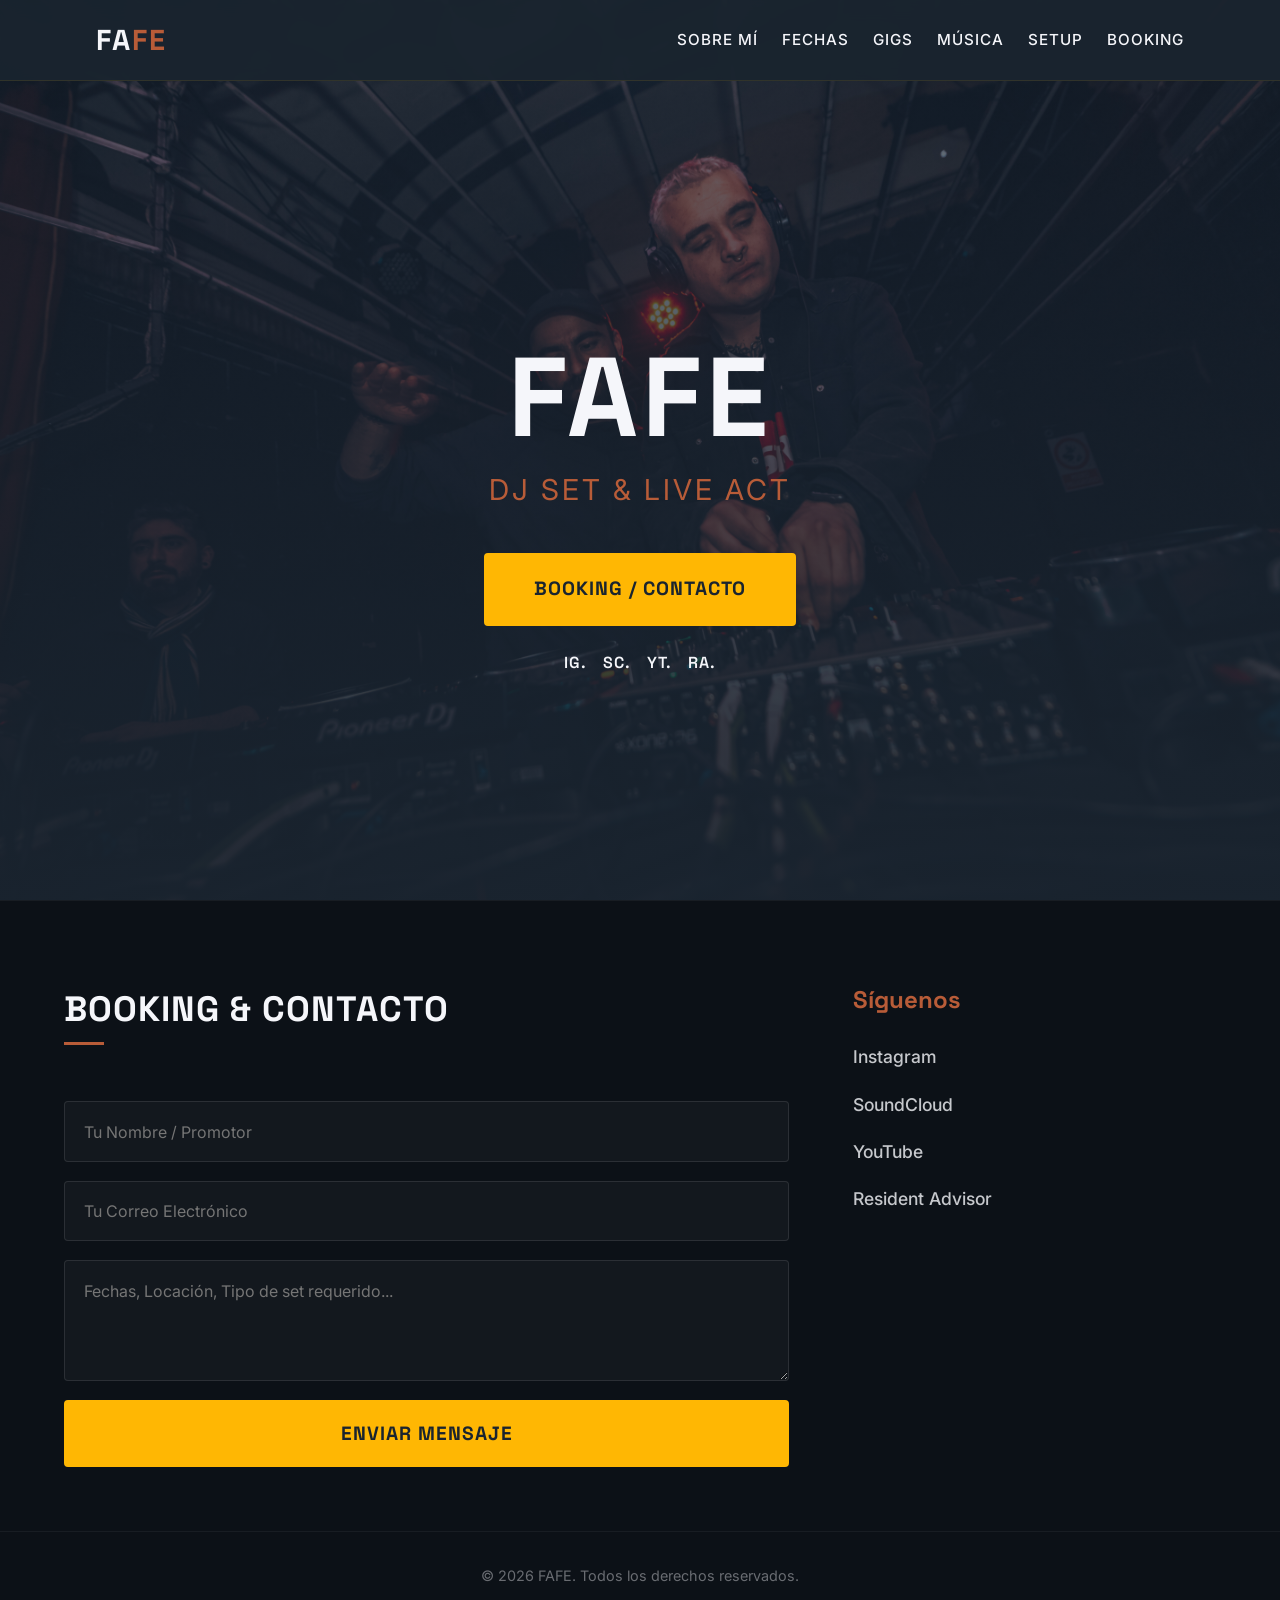
==== index.html @ 0dbccb60 "Initial commit for DJ Portfolio" ====
<!DOCTYPE html>
<html lang="es">
<head>
    <meta charset="UTF-8">
    <meta name="viewport" content="width=device-width, initial-scale=1.0">
    <title>FAFE | DJ & Producer | Techno & Hardgroove</title>
    
    <!-- SEO Best Practices -->
    <meta name="description" content="Portafolio oficial y Landing Page para DJ y Productor de música electrónica especializada en Techno y Hardgroove. Escucha los últimos mixes y reserva fechas de tour.">
    
    <!-- Google Fonts -->
    <link rel="preconnect" href="https://fonts.googleapis.com">
    <link rel="preconnect" href="https://fonts.gstatic.com" crossorigin>
    <link href="https://fonts.googleapis.com/css2?family=Inter:wght@400;500;600&family=Space+Grotesk:wght@500;700&display=swap" rel="stylesheet">
    
    <!-- Main Stylesheet -->
    <link rel="stylesheet" href="estilos.css">
</head>
<body>
    <header class="navbar">
        <div class="container nav-container">
            <div class="logo">FA<span>FE</span></div>
            <nav aria-label="Navegación Principal">
                <ul class="nav-links">
                    <li><a href="sobre-mi.html" target="_blank">Sobre Mí</a></li>
                    <li><a href="fechas.html">Fechas</a></li>
                    <li><a href="gigs.html">Gigs</a></li>
                    <li><a href="musica.html">Música</a></li>
                    <li><a href="setup.html">Setup</a></li>
                    <li><a href="#booking">Booking</a></li>
                </ul>
            </nav>
        </div>
    </header>

    <main>
        <!-- Landing page is now just the Hero Section -->
        <section id="hero" class="hero" style="background-image: url('IMAGES/DSC_9981.jpeg');">
            <div class="hero-content container">
                <h1>FAFE</h1>
                <p class="subtitle">DJ Set & Live Act</p>
                <div class="hero-actions">
                    <a href="#booking" class="btn-cta">Booking / Contacto</a>
                    <div class="hero-socials">
                        <a href="https://instagram.com" target="_blank" rel="noopener noreferrer">Ig.</a>
                        <a href="https://soundcloud.com/fafe_1" target="_blank" rel="noopener noreferrer">Sc.</a>
                        <a href="https://youtube.com" target="_blank" rel="noopener noreferrer">Yt.</a>
                        <a href="https://ra.co" target="_blank" rel="noopener noreferrer">Ra.</a>
                    </div>
                </div>
            </div>
        </section>
    </main>

    <footer id="booking" class="site-footer">
        <div class="container footer-content">
            <div class="contact-form-wrapper">
                <h2>Booking & Contacto</h2>
                <form class="contact-form">
                    <label for="name" class="visually-hidden">Tu Nombre / Promotor</label>
                    <input type="text" id="name" placeholder="Tu Nombre / Promotor" required>
                    
                    <label for="email" class="visually-hidden">Tu Correo Electrónico</label>
                    <input type="email" id="email" placeholder="Tu Correo Electrónico" required>
                    
                    <label for="details" class="visually-hidden">Detalles del evento</label>
                    <textarea id="details" placeholder="Fechas, Locación, Tipo de set requerido..." rows="4" required></textarea>
                    
                    <button type="submit" class="btn-cta">Enviar Mensaje</button>
                </form>
            </div>
            <div class="social-links">
                <h3>Síguenos</h3>
                <div class="social-icons">
                    <a href="#" target="_blank" rel="noopener noreferrer">Instagram</a>
                    <a href="https://soundcloud.com/fafe_1" target="_blank" rel="noopener noreferrer">SoundCloud</a>
                    <a href="#" target="_blank" rel="noopener noreferrer">YouTube</a>
                    <a href="#" target="_blank" rel="noopener noreferrer">Resident Advisor</a>
                </div>
            </div>
        </div>
        <div class="footer-bottom">
            <p>&copy; 2026 FAFE. Todos los derechos reservados.</p>
        </div>
    </footer>
</body>
</html>
---- estilos.css ----
/* ============================================================================ */
/* DESIGN SYSTEM & TOKENS */
/* ============================================================================ */
:root {
    /* Main Colors */
    --bg-main: #1A242F;          /* Azul Noche Profundo */
    --bg-secondary: #B85C38;     /* Terracota */
    --accent: #FFB703;           /* Ámbar (Exclusivo para botones y hovers) */
    --text-main: #F5F6FA;        /* Blanco Humo */

    /* Typography */
    --font-heading: 'Space Grotesk', sans-serif;
    --font-body: 'Inter', sans-serif;
    
    /* Layout */
    --nav-height: 80px;
}

/* ============================================================================ */
/* BASE & RESET (Mobile-First) */
/* ============================================================================ */
* {
    margin: 0;
    padding: 0;
    box-sizing: border-box;
}

img, iframe {
    max-width: 100%;
}

html {
    scroll-behavior: smooth;
    font-size: 16px; 
}

body {
    background-color: var(--bg-main);
    color: var(--text-main);
    font-family: var(--font-body);
    line-height: 1.6;
    overflow-x: hidden;
}

h1, h2, h3 {
    font-family: var(--font-heading);
    font-weight: 700;
}

a {
    color: var(--text-main);
    text-decoration: none;
    transition: color 0.3s ease;
}

ul {
    list-style: none;
}

/* Utility Classes */
.container {
    width: 90%;
    max-width: 1200px;
    margin: 0 auto;
}

.section-padding {
    padding: 5rem 0;
}

.visually-hidden {
    position: absolute;
    width: 1px;
    height: 1px;
    padding: 0;
    margin: -1px;
    overflow: hidden;
    clip: rect(0, 0, 0, 0);
    border: 0;
}

h2 {
    font-size: 2.2rem;
    margin-bottom: 2.5rem;
    text-transform: uppercase;
    letter-spacing: 1px;
    position: relative;
    display: inline-block;
}

h2::after {
    content: '';
    position: absolute;
    left: 0;
    bottom: -8px;
    width: 40px;
    height: 3px;
    background-color: var(--bg-secondary);
}

/* ============================================================================ */
/* NAVIGATION BAR */
/* ============================================================================ */
.navbar {
    position: fixed;
    top: 0;
    left: 0;
    width: 100%;
    background-color: rgba(26, 36, 47, 0.95);
    backdrop-filter: blur(10px);
    z-index: 1000;
    border-bottom: 1px solid rgba(255, 183, 3, 0.1); /* Subtle accent border */
}

.nav-container {
    display: flex;
    flex-direction: column;
    align-items: center;
    padding: 1rem 0;
}

.logo {
    font-family: var(--font-heading);
    font-weight: 700;
    font-size: 1.8rem;
    letter-spacing: 2px;
    margin-bottom: 1rem;
    text-transform: uppercase;
    color: var(--text-main);
}

.logo span {
    color: var(--bg-secondary);
}

.nav-links {
    display: flex;
    flex-wrap: wrap;
    justify-content: center;
    gap: 1.5rem;
}

.nav-links a {
    font-weight: 500;
    font-size: 0.95rem;
    text-transform: uppercase;
    letter-spacing: 1px;
}

.nav-links a:hover {
    color: var(--accent); /* Hover accent explicit behavior */
}

/* ============================================================================ */
/* HERO SECTION */
/* ============================================================================ */
.hero {
    height: 100vh;
    display: flex;
    align-items: center;
    justify-content: center;
    text-align: center;
    background-size: cover;
    background-position: center;
    position: relative;
}

.hero::after {
    content: '';
    position: absolute;
    top: 0; left: 0; right: 0; bottom: 0;
    /* Gradient overlay to ensure text readability against any image */
    background: linear-gradient(to bottom, rgba(26, 36, 47, 0.6), rgba(26, 36, 47, 0.95));
    z-index: 1;
}

.hero-content {
    position: relative;
    z-index: 2;
    margin-top: calc(var(--nav-height) + 2rem);
    display: flex;
    flex-direction: column;
    align-items: center;
}

.hero h1 {
    font-size: clamp(2.5rem, 10vw, 7rem);
    line-height: 1.1;
    margin-bottom: 0.5rem;
    text-transform: uppercase;
    letter-spacing: 4px;
}

.subtitle {
    font-size: clamp(1rem, 4vw, 1.8rem);
    font-weight: 400;
    margin-bottom: 2.5rem;
    letter-spacing: 3px;
    color: var(--bg-secondary);
    text-transform: uppercase;
}

/* Call To Action Buttons */
.btn-cta {
    display: inline-block;
    background-color: var(--accent);
    color: var(--bg-main);
    padding: 1rem 2.5rem;
    font-family: var(--font-heading);
    font-weight: 700;
    font-size: 1.1rem;
    border-radius: 4px;
    text-transform: uppercase;
    letter-spacing: 1px;
    border: 2px solid var(--accent);
    transition: all 0.3s ease;
    cursor: pointer;
}

.btn-cta:hover {
    background-color: transparent;
    color: var(--accent);
    box-shadow: 0 0 20px rgba(255, 183, 3, 0.4);
}

.hero-actions {
    display: flex;
    flex-direction: column;
    align-items: center;
    gap: 1.5rem;
}

.hero-socials {
    display: flex;
    gap: 1rem;
}

.hero-socials a {
    color: var(--text-main);
    font-size: 1rem;
    font-family: var(--font-heading);
    letter-spacing: 1px;
    font-weight: 600;
    text-transform: uppercase;
    transition: color 0.3s ease;
}

.hero-socials a:hover {
    color: var(--accent);
}

/* ============================================================================ */
/* SOBRE MÍ SECTION */
/* ============================================================================ */
.sobre-mi-grid {
    display: grid;
    gap: 3rem;
    align-items: center;
}

.sobre-mi-content .lead {
    font-size: 1.4rem;
    color: var(--accent);
    font-family: var(--font-heading);
    font-weight: 500;
    margin-bottom: 2rem;
    line-height: 1.4;
}

.sobre-mi-content p {
    margin-bottom: 1.5rem;
    font-size: 1.1rem;
    color: rgba(245, 246, 250, 0.8);
}

.sobre-mi-image {
    position: relative;
}

.img-premium {
    width: 100%;
    border-radius: 8px;
    box-shadow: 20px 20px 0px var(--bg-secondary);
    transition: transform 0.4s cubic-bezier(0.175, 0.885, 0.32, 1.275);
}

.sobre-mi-image:hover .img-premium {
    transform: translate(-10px, -10px);
}

.sobre-mi-image::after {
    content: '';
    position: absolute;
    top: 20px;
    left: 20px;
    width: 100%;
    height: 100%;
    border: 2px solid var(--accent);
    z-index: -1;
    border-radius: 8px;
    opacity: 0.3;
}

/* ============================================================================ */
/* TOUR DATES */
/* ============================================================================ */
.dates-grid {
    display: grid;
    gap: 1.5rem;
    margin-top: 1.5rem;
}

.date-card {
    background-color: rgba(255, 255, 255, 0.03);
    padding: 1.5rem;
    border-radius: 4px;
    border-left: 4px solid var(--bg-secondary);
    display: flex;
    flex-direction: column;
    gap: 1rem;
    transition: transform 0.3s ease, border-left-color 0.3s ease, background-color 0.3s ease;
}

.date-card:hover {
    transform: translateY(-4px);
    border-left-color: var(--accent);
    background-color: rgba(255, 255, 255, 0.06);
}

.date {
    color: var(--accent);
    font-family: var(--font-heading);
    font-weight: 600;
    font-size: 1rem;
}

.date-card h3 {
    font-size: 1.5rem;
    line-height: 1.2;
}

.city {
    color: rgba(245, 246, 250, 0.7);
    font-size: 0.95rem;
}

.btn-ticket {
    align-self: flex-start;
    padding: 0.6rem 1.5rem;
    background-color: transparent;
    border: 1px solid rgba(245, 246, 250, 0.5);
    color: var(--text-main);
    border-radius: 4px;
    font-weight: 600;
    transition: all 0.3s ease;
    font-size: 0.9rem;
    text-transform: uppercase;
    font-family: var(--font-heading);
}

.btn-ticket:hover {
    background-color: var(--accent);
    border-color: var(--accent);
    color: var(--bg-main);
}

/* ============================================================================ */
/* GIGS PASADAS (GRID VISUAL) */
/* ============================================================================ */
.gigs-grid {
    display: grid;
    grid-template-columns: repeat(auto-fill, minmax(280px, 1fr));
    gap: 2rem;
    margin-top: 1.5rem;
}

.gig-poster-card {
    position: relative;
    overflow: hidden;
    border-radius: 4px;
    background-color: #000;
    aspect-ratio: 3 / 4;
    border: 1px solid rgba(255, 255, 255, 0.05);
    transition: transform 0.3s ease, box-shadow 0.3s ease;
}

.poster-img {
    width: 100%;
    height: 100%;
    object-fit: cover;
    filter: grayscale(100%);
    transition: filter 0.5s ease, transform 0.5s ease;
}

.gig-poster-card:hover {
    transform: translateY(-8px);
    box-shadow: 0 10px 30px rgba(0, 0, 0, 0.5), 0 0 15px rgba(255, 183, 3, 0.2);
    border-color: var(--accent);
}

.gig-poster-card:hover .poster-img {
    filter: grayscale(0%);
    transform: scale(1.05);
}


/* ============================================================================ */
/* MUSICA */
/* ============================================================================ */
.music-grid {
    display: grid;
    gap: 2rem;
    margin-top: 1.5rem;
}

.music-grid.single-item {
    grid-template-columns: 1fr;
    max-width: 800px;
    margin-left: auto;
    margin-right: auto;
}

.music-card {
    background-color: rgba(255, 255, 255, 0.02);
    border-radius: 4px;
    padding: 1rem;
    border: 1px solid rgba(255, 255, 255, 0.05);
}

.embed-placeholder {
    width: 100%;
    height: 300px;
    background-color: rgba(0,0,0,0.4);
    display: flex;
    flex-direction: column;
    align-items: center;
    justify-content: center;
    border: 1px dashed rgba(255, 255, 255, 0.2);
    color: rgba(245, 246, 250, 0.5);
    text-align: center;
    padding: 2rem;
    gap: 1rem;
    border-radius: 4px;
}

.sc-placeholder {
    background: linear-gradient(135deg, rgba(255, 136, 0, 0.05), rgba(0, 0, 0, 0.4));
    border: 1px dashed rgba(255, 136, 0, 0.3);
}

.sc-placeholder p {
    font-family: var(--font-heading);
    color: var(--text-main);
    font-size: 1.1rem;
    margin: 0;
}

.sc-placeholder span {
    font-size: 0.8rem;
    letter-spacing: 1px;
    text-transform: uppercase;
    color: rgba(255, 136, 0, 0.6);
}

/* ============================================================================ */
/* BIO & SETUP */
/* ============================================================================ */
.bio-setup {
    display: grid;
    gap: 4rem;
}

.bio-content p {
    margin-bottom: 2rem;
    font-size: 1.1rem;
    color: rgba(245, 246, 250, 0.85);
}

.bio-gallery {
    display: grid;
    grid-template-columns: repeat(auto-fit, minmax(280px, 1fr));
    gap: 1.5rem;
}

.bio-img {
    width: 100%;
    height: auto;
    border-radius: 4px;
    border: 2px solid var(--bg-secondary);
    box-shadow: 0 5px 15px rgba(0,0,0,0.3);
    transition: transform 0.3s ease;
}

.bio-img:hover {
    transform: scale(1.02);
}

.rider-list {
    display: flex;
    flex-direction: column;
    gap: 1rem;
    margin-top: 1.5rem;
}

.rider-list li {
    background-color: rgba(255, 255, 255, 0.03);
    padding: 1.2rem;
    border-radius: 4px;
    display: flex;
    align-items: center;
    gap: 15px;
    font-size: 1.05rem;
    border-left: 2px solid rgba(255,255,255, 0.1);
    transition: border-left-color 0.3s ease;
}

.rider-list li:hover {
    border-left-color: var(--accent);
}

.rider-img {
    width: 60px;
    height: 60px;
    object-fit: cover;
    border-radius: 4px;
    border: 1px solid rgba(255, 255, 255, 0.1);
    box-shadow: 0 4px 10px rgba(0,0,0,0.3);
    flex-shrink: 0;
}

/* ============================================================================ */
/* FOOTER & BOOKING */
/* ============================================================================ */
.site-footer {
    background-color: #0c1117;
    padding: 5rem 0 2rem;
    border-top: 1px solid rgba(255, 255, 255, 0.05);
}

.footer-content {
    display: grid;
    gap: 4rem;
    margin-bottom: 4rem;
}

.contact-form {
    display: flex;
    flex-direction: column;
    gap: 1.2rem;
    margin-top: 1.5rem;
}

.contact-form input,
.contact-form textarea {
    width: 100%;
    padding: 1.2rem;
    background-color: rgba(255, 255, 255, 0.03);
    border: 1px solid rgba(255, 255, 255, 0.1);
    color: var(--text-main);
    font-family: var(--font-body);
    font-size: 1rem;
    border-radius: 4px;
    outline: none;
    transition: border-color 0.3s ease, background-color 0.3s ease;
}

.contact-form input:focus,
.contact-form textarea:focus {
    border-color: var(--accent);
    background-color: rgba(255, 255, 255, 0.05);
}

.social-links h3 {
    margin-bottom: 1.5rem;
    font-family: var(--font-heading);
    color: var(--bg-secondary);
    font-size: 1.5rem;
}

.social-icons {
    display: flex;
    flex-direction: column;
    gap: 1.2rem;
}

.social-icons a {
    display: block;
    color: rgba(245, 246, 250, 0.8);
    font-size: 1.1rem;
    font-weight: 500;
    transition: color 0.3s ease, transform 0.3s ease;
}

.social-icons a:hover {
    color: var(--accent);
    transform: translateX(10px);
}

.footer-bottom {
    text-align: center;
    padding-top: 2rem;
    border-top: 1px solid rgba(255, 255, 255, 0.05);
    color: rgba(245, 246, 250, 0.4);
    font-size: 0.9rem;
}

/* ============================================================================ */
/* MEDIA QUERIES (Tablet & Desktop) */
/* ============================================================================ */
@media screen and (min-width: 768px) {
    .nav-container {
        flex-direction: row;
        justify-content: space-between;
        padding: 0 2rem;
        height: var(--nav-height);
    }
    
    .logo {
        margin-bottom: 0;
    }

    .hero h1 {
        /* Clamp maneja este comportamiento */
    }
    
    .subtitle {
        /* Clamp maneja este comportamiento */
    }
    
    .btn-cta {
        font-size: 1.2rem;
        padding: 1.2rem 3rem;
    }

    .dates-grid {
        display: flex;
        flex-direction: column;
    }

    .date-card {
        flex-direction: row;
        align-items: center;
        justify-content: space-between;
        padding: 1.5rem 2.5rem;
    }

    .date-card h3 {
        flex: 1;
        margin: 0 2rem;
    }
    
    .btn-ticket {
        align-self: center;
    }

    .music-grid {
        grid-template-columns: repeat(2, 1fr);
    }

    .bio-setup {
        grid-template-columns: 1fr 1fr;
        align-items: start;
    }
    
    .bio-img {
        margin: 0;
    }

    .sobre-mi-grid {
        grid-template-columns: 1fr 1fr;
        gap: 5rem;
    }

    .gigs-grid {
        grid-template-columns: repeat(3, 1fr);
    }
    
    .footer-content {
        grid-template-columns: 2fr 1fr;
    }
}

@media screen and (min-width: 1024px) {
    .hero h1 {
        /* Clamp maneja este comportamiento */
    }
    
    .section-padding {
        padding: 7rem 0;
    }
}
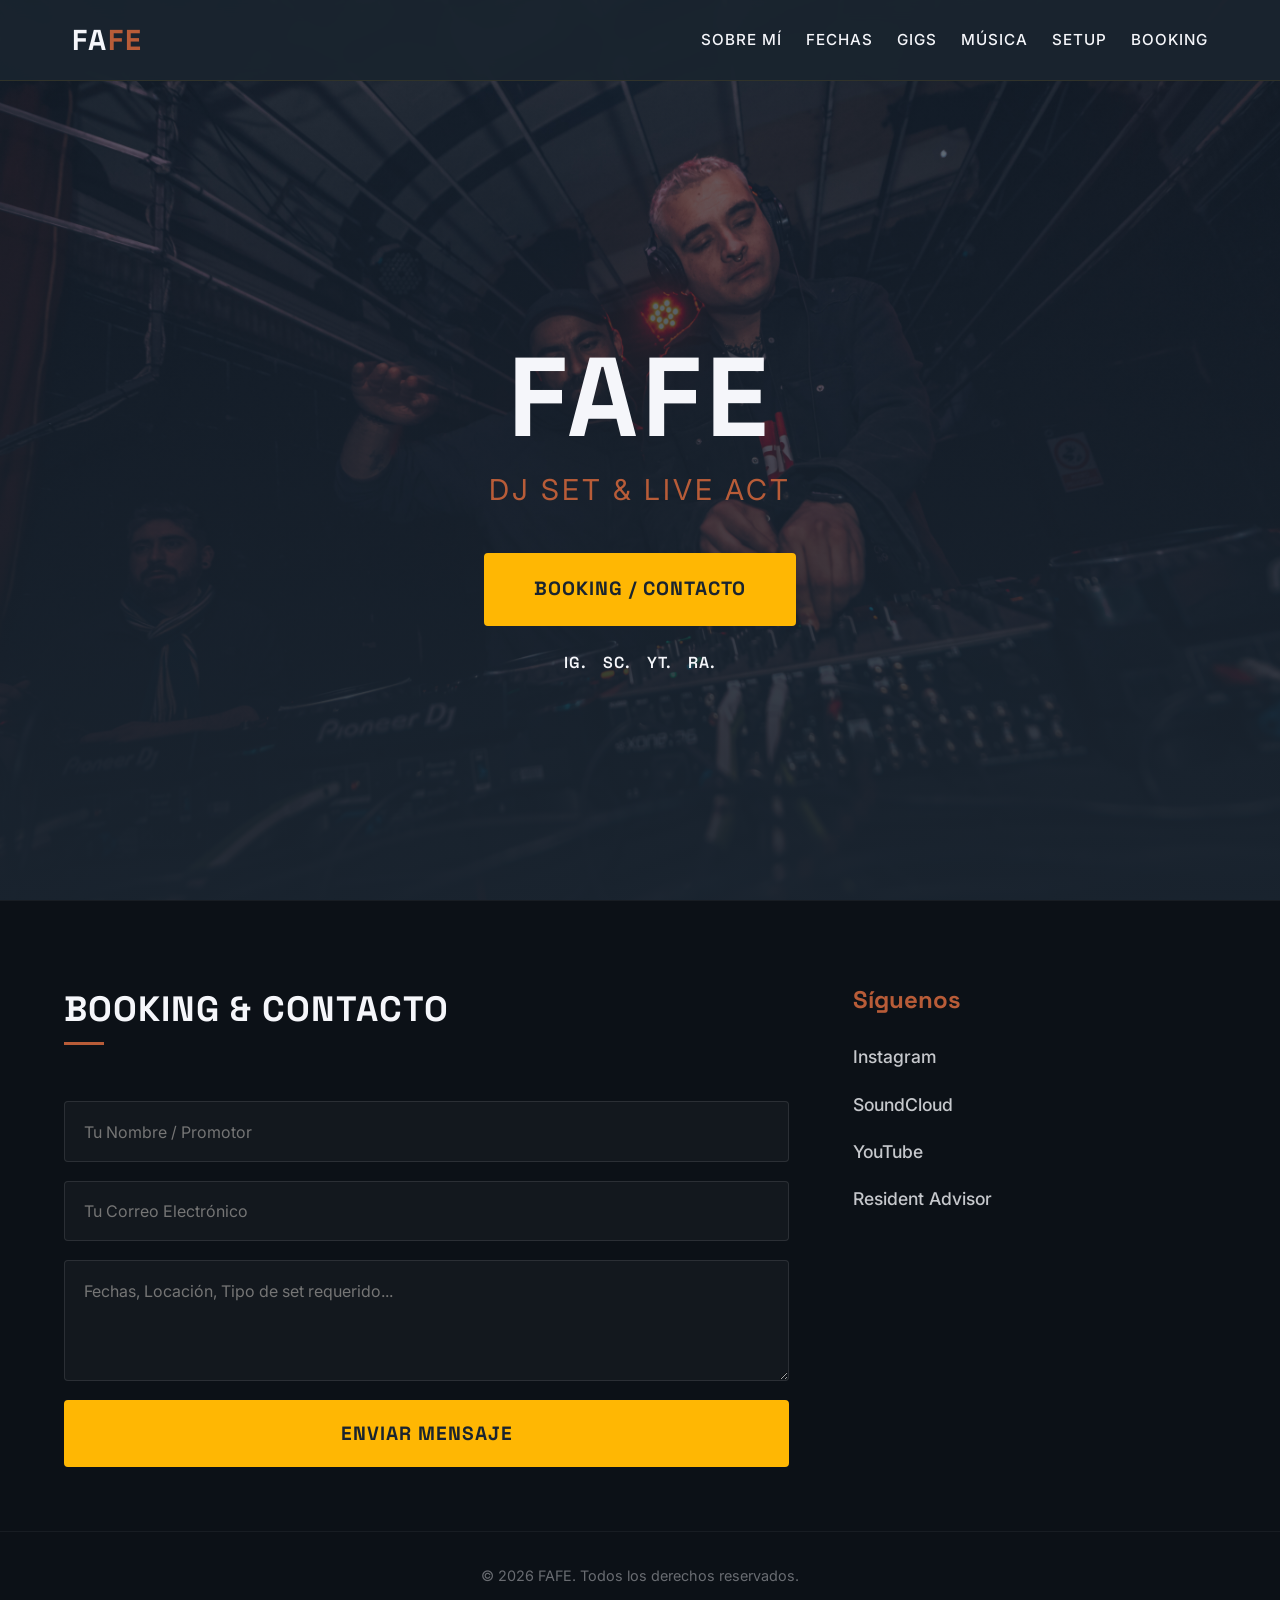
==== commit 0d37f59d: "Implementar menú de hamburguesa lateral" ====
--- a/index.html
+++ b/index.html
@@ -20,9 +20,14 @@
     <header class="navbar">
         <div class="container nav-container">
             <div class="logo">FA<span>FE</span></div>
+            <div class="hamburger">
+                <div class="line1"></div>
+                <div class="line2"></div>
+                <div class="line3"></div>
+            </div>
             <nav aria-label="Navegación Principal">
                 <ul class="nav-links">
-                    <li><a href="sobre-mi.html" target="_blank">Sobre Mí</a></li>
+                    <li><a href="sobre-mi.html">Sobre Mí</a></li>
                     <li><a href="fechas.html">Fechas</a></li>
                     <li><a href="gigs.html">Gigs</a></li>
                     <li><a href="musica.html">Música</a></li>
@@ -83,5 +88,6 @@
             <p>&copy; 2026 FAFE. Todos los derechos reservados.</p>
         </div>
     </footer>
+    <script src="nav.js"></script>
 </body>
 </html>
--- a/estilos.css
+++ b/estilos.css
@@ -114,9 +114,11 @@
 
 .nav-container {
     display: flex;
-    flex-direction: column;
+    justify-content: space-between;
     align-items: center;
-    padding: 1rem 0;
+    padding: 1rem 5%;
+    height: var(--nav-height);
+    width: 100%;
 }
 
 .logo {
@@ -124,7 +126,7 @@
     font-weight: 700;
     font-size: 1.8rem;
     letter-spacing: 2px;
-    margin-bottom: 1rem;
+    margin-bottom: 0;
     text-transform: uppercase;
     color: var(--text-main);
 }
@@ -134,11 +136,45 @@
 }
 
 .nav-links {
-    display: flex;
-    flex-wrap: wrap;
-    justify-content: center;
-    gap: 1.5rem;
-}
+    position: fixed;
+    right: -100%;
+    top: var(--nav-height);
+    height: calc(100vh - var(--nav-height));
+    background-color: rgba(26, 36, 47, 0.98);
+    display: flex;
+    flex-direction: column;
+    align-items: center;
+    width: 60%;
+    transition: transform 0.4s ease-in-out;
+    padding-top: 3rem;
+    gap: 2rem;
+    backdrop-filter: blur(10px);
+    box-shadow: -5px 0 15px rgba(0,0,0,0.5);
+    border-left: 1px solid rgba(255, 183, 3, 0.1);
+}
+
+.nav-links.nav-active {
+    transform: translateX(-100%);
+}
+
+.hamburger {
+    display: block;
+    cursor: pointer;
+    z-index: 1001;
+}
+
+.hamburger div {
+    width: 25px;
+    height: 3px;
+    background-color: var(--text-main);
+    margin: 5px;
+    transition: all 0.3s ease;
+    border-radius: 2px;
+}
+
+.toggle .line1 { transform: rotate(-45deg) translate(-5px, 6px); background-color: var(--accent); }
+.toggle .line2 { opacity: 0; }
+.toggle .line3 { transform: rotate(45deg) translate(-5px, -6px); background-color: var(--accent); }
 
 .nav-links a {
     font-weight: 500;
@@ -609,14 +645,25 @@
 /* ============================================================================ */
 @media screen and (min-width: 768px) {
     .nav-container {
+        padding: 0 2rem;
+    }
+    
+    .hamburger {
+        display: none;
+    }
+
+    .nav-links {
+        position: static;
         flex-direction: row;
-        justify-content: space-between;
-        padding: 0 2rem;
-        height: var(--nav-height);
-    }
-    
-    .logo {
-        margin-bottom: 0;
+        height: auto;
+        background-color: transparent;
+        padding-top: 0;
+        width: auto;
+        transform: none;
+        backdrop-filter: none;
+        box-shadow: none;
+        border-left: none;
+        gap: 1.5rem;
     }
 
     .hero h1 {
